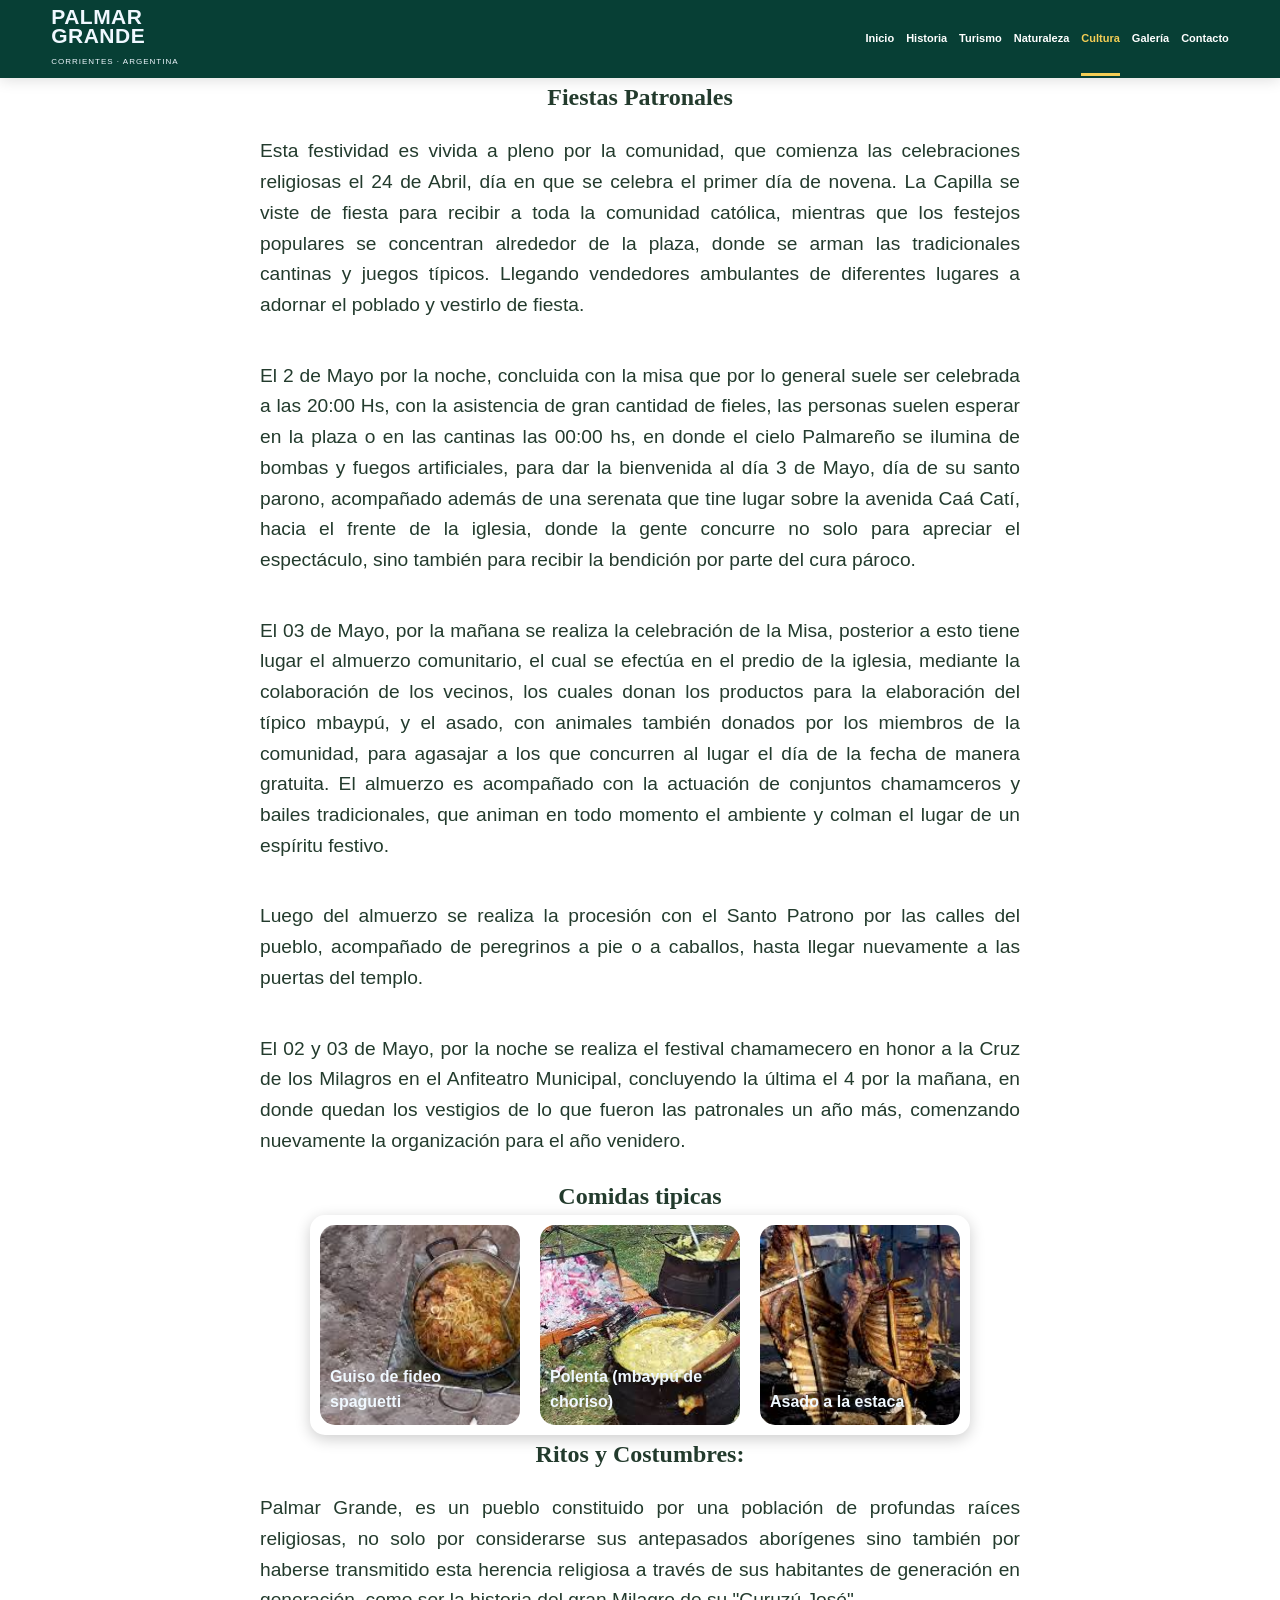
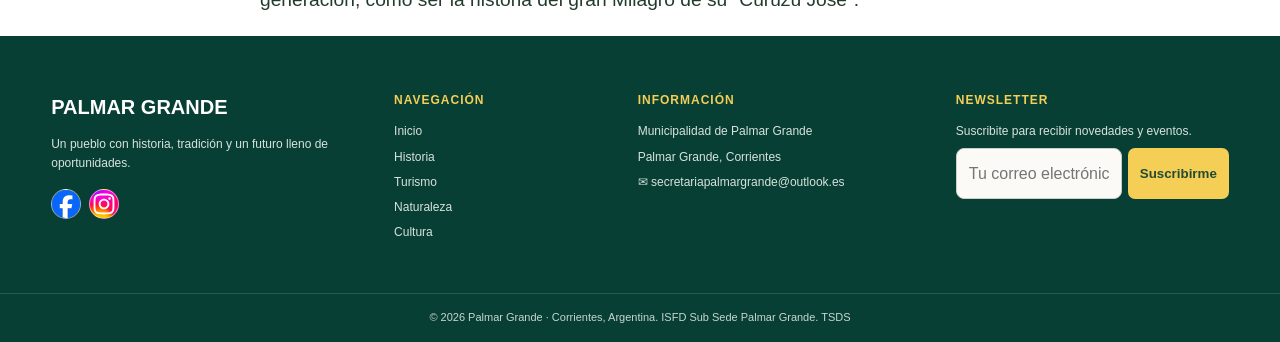
==== view/cultura.html @ cc7749fd "se cambia la estructura del proyecto y se agregan metadatos" ====
<!DOCTYPE html>
<html lang="en">

<head>
	<meta charset="UTF-8">
	<meta name="viewport" content="width=device-width, initial-scale=1.0">
	<link rel="stylesheet" href="../styles.css">
	<title>Cultura</title>
	<link rel="icon" href="../assets/imagenes/logo-municipio-palmar-grande.png" type="image/x-icon">
</head>

<body>
	<style>
		.text-cultura {
			margin: auto;
			font-size: 1.2rem;
			line-height: 1.6;
			max-width: 800px;
			padding: 20px;
			text-align: justify;
		}


		.galery_traditional-food {
			display: flex;
			flex-direction: row;
			flex-wrap: wrap;
			margin: auto;
			box-shadow: 0 4px 15px rgba(0, 0, 0, 0.2);
			border-radius: 15px;
		}

		span {
			color: aliceblue;
		}

		h2 {
			margin: auto;
			font-family: "Playfair Display", serif
		}

		.food {
			display: flex;
			align-items: flex-end;
			width: 200px;
			height: 200px;

			padding: 10px;
			margin: 10px;
			border-radius: 15px;
		}

		.guiso {
			background-image: url("../assets/imagenes/Imagenes_de_palmar/guiso_de_fideos.jpg");
			background-size: cover;


		}

		.polenta {
			background-image: url("../assets/imagenes/Imagenes_de_palmar/mbaipy.jpg");
			background-size: cover;
		}

		.asado {
			background-image: url("../assets/imagenes/Imagenes_de_palmar/asado_estaca.jpg");
			background-size: cover;
		}

		@media(max-width:400px) {
			.galery_traditional-food {
				justify-content: space-evenly;
			}
		}
	</style>
	<header class="site-header">
		<a class="brand" href="#inicio" aria-label="Palmar Grande - Inicio">

			<span>
				<strong>PALMAR<br>GRANDE</strong>
				<small>CORRIENTES · ARGENTINA</small>
			</span>
		</a>

		<button class="menu-toggle" aria-label="Abrir menú" aria-expanded="false">☰</button>

		<nav class="main-nav" aria-label="Navegación principal">
			<a href="../index.html">Inicio</a>
			<a href="./historia.html">Historia</a>
			<a href="./turismo.html">Turismo</a>
			<a href="./naturaleza.html">Naturaleza</a>
			<a class="active" href="./cultura.html">Cultura</a>
			<a href="./galeria.html">Galería</a>
			<a href="#contacto">Contacto</a>
		</nav>
	</header>
	<main id="inicio" style="display:flex;flex-direction: column;">

		<h2> Fiestas Patronales
		</h2>
		<p class="text-cultura">
			Esta festividad es vivida a pleno por la comunidad, que comienza las celebraciones religiosas el 24

			de Abril, día en que se celebra el primer día de novena. La Capilla se viste de fiesta para recibir a

			toda la comunidad católica, mientras que los festejos populares se concentran alrededor de la plaza,

			donde se arman las tradicionales cantinas y juegos típicos. Llegando vendedores ambulantes de

			diferentes lugares a adornar el poblado y vestirlo de fiesta.
		</p>

		<p class="text-cultura">El 2 de Mayo por la noche, concluida con la misa que por lo general suele ser
			celebrada a
			las 20:00

			Hs, con la asistencia de gran cantidad de fieles, las personas suelen esperar en la plaza o en las

			cantinas las 00:00 hs, en donde el cielo Palmareño se ilumina de bombas y fuegos artificiales, para

			dar la bienvenida al día 3 de Mayo, día de su santo parono, acompañado además de una serenata

			que tine lugar sobre la avenida Caá Catí, hacia el frente de la iglesia, donde la gente concurre no

			solo para apreciar el espectáculo, sino también para recibir la bendición por parte del cura pároco.
		</p>


		<p class="text-cultura">El 03 de Mayo, por la mañana se realiza la celebración de la Misa, posterior a esto
			tiene
			lugar el

			almuerzo comunitario, el cual se efectúa en el predio de la iglesia, mediante la colaboración de los

			vecinos, los cuales donan los productos para la elaboración del típico mbaypú, y el asado, con

			animales también donados por los miembros de la comunidad, para agasajar a los que concurren al

			lugar el día de la fecha de manera gratuita. El almuerzo es acompañado con la actuación de

			conjuntos chamamceros y bailes tradicionales, que animan en todo momento el ambiente y colman

			el lugar de un espíritu festivo.
		</p>

		<p class="text-cultura">Luego del almuerzo se realiza la procesión con el Santo Patrono por las calles del
			pueblo,
			acompañado de peregrinos a pie o a caballos, hasta llegar nuevamente a las puertas del templo.
		</p>
		<p class="text-cultura">El 02 y 03 de Mayo, por la noche se realiza el festival chamamecero en honor a la
			Cruz
			de los Milagros en el Anfiteatro Municipal, concluyendo la última el 4 por la mañana, en donde quedan
			los
			vestigios de lo que fueron las patronales un año más, comenzando nuevamente la organización para
			el año venidero.
		</p>
		<h2>Comidas tipicas</h2>
		<div class="galery_traditional-food">
			<div class="food guiso"><span> <b>Guiso de fideo spaguetti</b></span></div>

			<div class="food polenta"><span> <b>Polenta (mbaypú de choriso)</b></span></div>

			<div class="food asado"><span> <b>Asado a la estaca</b></span></div>

		</div>

		<h2>Ritos y Costumbres:</h2>
		<p class="text-cultura">
			Palmar Grande, es un pueblo constituido por una población de profundas raíces religiosas, no solo por
			considerarse sus antepasados aborígenes sino también por haberse transmitido esta herencia religiosa a
			través de sus habitantes de generación en generación, como ser la historia del gran Milagro de su "Curuzú
			José".
		</p>



	</main>
	<footer class="footer">
		<div class="container footer-grid">
			<div>
				<div class="footer-brand"> <strong>PALMAR GRANDE</strong></div>
				<p>Un pueblo con historia, tradición y un futuro lleno de oportunidades.</p>
				<div class="socials">
					<a class="face-logo" href="https://www.facebook.com/profile.php?id=100064782816824"
						aria-label="Facebook"></a>
					<a class="insta-logo" href="instagram.com"></a>
				</div>
			</div>
			<div>
				<h3>NAVEGACIÓN</h3>
				<a href="../index.html">Inicio</a>
				<a href="./historia.html">Historia</a>
				<a href="./turismo.html">Turismo</a>
				<a href="./naturaleza.html">Naturaleza</a>
				<a href="./cultura.html">Cultura</a>
			</div>
			<div>
				<h3>INFORMACIÓN</h3>
				<p>Municipalidad de Palmar Grande</p>
				<p>Palmar Grande, Corrientes</p>
				<p></p>
				<p>✉ secretariapalmargrande@outlook.es</p>
			</div>
			<div>
				<h3>NEWSLETTER</h3>
				<p>Suscribite para recibir novedades y eventos.</p>
				<form class="newsletter" onsubmit="return subscribe(event)"><input type="email"
						placeholder="Tu correo electrónico" required><button>Suscribirme</button></form>
			</div>
		</div>
		<div class="copyright">© 2026 Palmar Grande · Corrientes, Argentina. ISFD Sub Sede Palmar Grande. TSDS</div>
	</footer>
	<script>
		const menuButton = document.querySelector('.menu-toggle');
		const nav = document.querySelector('.main-nav');

		menuButton?.addEventListener('click', () => {
			const open = nav.classList.toggle('open');
			menuButton.setAttribute('aria-expanded', open ? 'true' : 'false');
		});

		document.querySelectorAll('.main-nav a').forEach(link => {
			link.addEventListener('click', () => nav.classList.remove('open'));
		});
	</script>

</body>

</html>
---- styles.css ----
* {
    box-sizing: border-box;
    margin: 0;
    padding: 0
}

html {
    scroll-behavior: smooth
}

body {
    font-family: "DM Sans", sans-serif;
    color: #233b2d;
    background: #fff;
    line-height: 1.6
}

a {
    text-decoration: none;
   color: inherit
}
.face-logo{
        height: 30px;width: 30px;
        background-image: url("./assets/imagenes/Imagenes_de_palmar/facebook-icon.svg");
}
.insta-logo{
    height: 30px;width: 30px;
    background-image: url("./assets/imagenes/Imagenes_de_palmar/instagram-icon.svg");
}

.container {
    width: min(1180px, 92%);
    margin: auto
}

.site-header {
    height: 94px;
    background: #073f35;
    color: #fff;
    display: flex;
    align-items: center;
    padding: 0 max(4%, calc((100vw - 1240px)/2));
    gap: 35px;
    position: sticky;
    top: 0;
    z-index: 1000;
    box-shadow: 0 2px 14px #0002
}

.brand {
    display: flex;
    align-items: center;
    gap: 10px;
    min-width: 215px
}

.brand-mark {
    font-size: 46px;
    line-height: 1
}

.brand strong {
    font-size: 21px;
    line-height: .92;
    display: block;
    letter-spacing: .5px
}

.brand small {
    font-size: 8px;
    letter-spacing: 1px
}

.main-nav {
    display: flex;
    align-items: center;
    justify-content: flex-end;
    gap: 25px;
    flex: 1;
    font-size: 13px;
    font-weight: 700
}

.main-nav a {
    padding: 36px 0 31px;
    border-bottom: 3px solid transparent
}

.main-nav a:hover,
.main-nav a.active {
    color: #f5ce55;
    border-color: #f5ce55
}

.menu-toggle {
    display: none;
    background: none;
    border: 0;
    color: #fff;
    font-size: 27px
}
.hero {
    min-height: 650px;
    position: relative;
    display: grid;
    place-items: center;
    text-align: center;
    overflow: hidden;
    /* background: linear-gradient(110deg, #d8e3cf 0%, #e9d5ad 48%, #537e55 100%); */
    
    background-size:cover
    ;
      /* Animación de 30s en total (10s por imagen) en bucle infinito */
      animation: cambiarFondo 30s infinite;
}

@keyframes cambiarFondo {
    0%, 28% {
        background-image: url("./assets/imagenes/palmar2026.jpeg");    
    }
    33.3%, 61.3% {
        background-image: url("./assets/imagenes/imagen_portada2.jpeg");
    }
    66.6%, 94.6% {
        background-image: url("./assets/imagenes/imagen_portada3.jpeg");
    }
    100% {
        background-image: url("./assets/imagenes/palmar2026.jpeg");
    }
}

.hero:after {
    content: "";
    position: absolute;
    inset: 0;
    /* background: radial-gradient(circle at 75% 35%, #f6e3af99 0 9%, transparent 10%), linear-gradient(90deg, #fff4e8dd 0 48%, #173f2e33 100%) */
}

.hero-overlay {
    position: absolute;
    inset: 0;
    /* background: linear-gradient(180deg, #fff5 0, #0001 70%, #0004) */
}

.hero-content {
    position: relative;
    z-index: 2;
    max-width: 800px
}

.script {
    font-family: "Playfair Display", serif;
    font-style: italic;
    font-size: 62px;
    color: #173b2b;
    line-height: 1
}

.hero h1 {
    font-size: 56px;
    line-height: 1.1;
    color: #173b2b;
    letter-spacing: 1px;
    margin: 8px 0 18px;
    font-weight: 800
}

.hero-content>p:not(.script) {
    font-size: 19px;
    color: #263a30
}

.hero-actions {
    display: flex;
    justify-content: center;
    gap: 14px;
    margin-top: 310px;

}

.btn {
    display: inline-block;
    padding: 13px 21px;
    border-radius: 12px;
    font-weight: 800;
    font-size: 13px;
    transition: .2s;
    border: 2px solid transparent;
    cursor: pointer
}

.btn-primary {
    background: #547b35;
    color: #fff
}

.btn-primary:hover {
    transform: translateY(-2px);
    background: #42652b
}

.btn-outline {
    border-color: #244f3e;
    color: #244f3e;
    background: #ffffff77
}

.btn-outline:hover {
    background: #fff
}

.btn-light {
    background: #fff;
    color: #315b39
}

.hero-dots {
    position: absolute;
    bottom: 18px;
    z-index: 3;
    display: flex;
    gap: 9px
}

.dot {
    width: 10px;
    height: 10px;
    border-radius: 50%;
    background: #fff8;
    border: 1px solid #fff
}

.dot.active {
    background: #fff
}

.quick-links {
    background: #fffaf0;
    border-radius: 15px;
    box-shadow: 0 5px 22px #0002;
    display: grid;
    grid-template-columns: repeat(4, 1fr);
    padding: 20px;
    margin-top: -1px;
    position: relative;
    z-index: 4
}

.quick-card {
    display: flex;
    align-items: center;
    gap: 15px;
    padding: 10px 25px;
    border-right: 1px solid #ddd
}

.quick-card:last-child {
    border: 0
}

.quick-card b {
    display: block;
    font-size: 15px
}

.quick-card small {
    display: block;
    font-size: 11px;
    color: #53605a;
    line-height: 1.35
}

.icon {
    width: 52px;
    height: 52px;
    border-radius: 50%;
    display: grid;
    place-items: center;
    color: #fff;
    font-size: 27px;
    flex: none;
    background: #547b35
}

.icon-earth {
    background: #6e6a39
}

.icon-culture {
    background: #a17a2e
}

.icon-tourism {
    background: #3d8587
}

.welcome {
    display: grid;
    grid-template-columns: .9fr 1.5fr;
    gap: 55px;
    padding: 90px 0
}

.eyebrow {
    font-size: 14px;
    font-weight: 800;
    letter-spacing: 1px
}

.welcome h2,
.contact h2 {
    font-family: "Playfair Display", serif;
    font-size: 43px;
    color: #4e7136;
    margin: 0 0 16px
}

.welcome-text>p {
    margin-bottom: 16px;
    color: #48554d
}

.photo-grid {
    display: grid;
    grid-template-columns: 1.2fr .8fr;
    grid-template-rows: 145px 145px 145px;
    gap: 10px
}

.photo {
    border-radius: 9px;
    overflow: hidden;
    display: flex;
    align-items: flex-end;
    padding: 12px;
    color: #fff;
    font-weight: 700;
    background-size: cover;
    background-position: center;
    box-shadow: 0 2px 8px #0002
}

.photo.large {
    grid-row: span 2
}

.photo-town {
    /* background: linear-gradient(140deg, #3f11b2, #2d5e3c) */

}

.photo-sunset {
    /* background: linear-gradient(135deg, #8133db, #e20f0f 48%, #3b6c54) */
background-image: url(".//assets/imagenes/Imagenes_de_palmar/atardecer.jpeg");
}

.photo-building {
    /* background: linear-gradient(135deg, #fbff00, #b59d74) */
    background-image: url("./assets/imagenes/Imagenes_de_palmar/index_patrimonio.jpeg");
}

.photo-riders {
    /* background: linear-gradient(135deg, #3c15a6, #10af52) */
    background-image: url("./assets/imagenes/Imagenes_de_palmar/asado_estaca.jpg");
}

.photo-square {
    /* background: linear-gradient(135deg, #f7071f, #e1a18b) */
background-image: url("./assets/imagenes/Imagenes_de_palmar/mural_Jose.jpg");
}

.section-light {
    background: #f7f4ec;
    padding: 70px 0
}

.section-title {
    display: flex;
    align-items: center;
    gap: 20px;
    margin-bottom: 35px
}

.section-title span {
    height: 1px;
    background: #8d9b87;
    flex: 1
}

.section-title h2 {
    font-family: "Playfair Display", serif;
    font-size: 25px;
    white-space: nowrap;
    color: #4e7136
}

.cards-grid {
    display: grid;
    grid-template-columns: repeat(6, 1fr);
    gap: 12px
}

.explore-card {
    background: #fffaf0;
    border-radius: 10px;
    overflow: hidden;
    box-shadow: 0 2px 9px #0001;
    transition: .25s
}

.explore-card:hover {
    transform: translateY(-5px);
    box-shadow: 0 8px 18px #0002
}

.card-image {
    height: 140px;
    display: grid;
    place-items: center;
    color: #fff;
    font-weight: 800;
    letter-spacing: 1px;
    text-align: center;
    background-size: cover
}

.history-image {
    background: linear-gradient(135deg, #786a53, #b9aa8d)
}

.tourism-image {
    background: linear-gradient(135deg, #d7c18e, #416f62)
}

.nature-image {
    background: linear-gradient(135deg, #577b44, #9eb46d)
}

.culture-image {
    background: linear-gradient(135deg, #6c5141, #d1a14d)
}

.stories-image {
    background: linear-gradient(135deg, #789b76, #c0a578)
}

.gallery-image {
    background: linear-gradient(135deg, #39735e, #9cbf76)
}

.card-body {
    padding: 15px;
    text-align: center
}

.card-body p {
    font-size: 11px;
    min-height: 72px;
    color: #505951
}

.card-body a {
    display: inline-block;
    border: 1px solid #6c7c61;
    border-radius: 5px;
    padding: 5px 13px;
    font-size: 10px;
    font-weight: 800
}

.timeline {
    display: grid;
    grid-template-columns: 1fr 1.4fr;
    gap: 50px;
    padding: 70px 0
}

.timeline h2 {
    font-family: "Playfair Display", serif;
    font-size: 40px;
    color: #4e7136
}

.timeline-copy p:last-child {
    margin-top: 14px;
    color: #56625b
}

.timeline-steps {
    display: grid;
    grid-template-columns: repeat(3, 1fr);
    gap: 12px;
    align-items: stretch
}

.timeline-steps div {
    border-left: 3px solid #63834c;
    padding: 12px 16px;
    /* background: #f5f1e6; */
    border-radius: 0 10px 10px 0
}
.fondo_ayer{background-image: url("./assets/imagenes/Imagenes_de_palmar/vence_rincon.jpg");}
.fondo_hoy{
    background-image: url("./assets/imagenes/Imagenes_de_palmar/curuzú_jose.jpg");
    background-size: cover;
}

.timeline-steps strong {
    display: block;
    color: #fafcf9
}

.timeline-steps span {
    font-size: 1rem;
    color: white;
}

.cta {
    background: linear-gradient(90deg, #36523d, #aa8357, #294e3d);
    background-image: url("./assets/imagenes/palmar2026.jpeg");
    color: #fff;
    padding: 42px 0
}

.cta-inner {
    display: flex;
    align-items: center;
    justify-content: space-between;
    gap: 30px
}

.cta h2 {
    font-size: 23px;
    letter-spacing: 1px
}

.cta .script {
    color: #fff;
    font-size: 34px
}

.contact {
    display: grid;
    grid-template-columns: 1fr 1fr;
    gap: 60px;
    padding: 80px 0
}

.contact-form {
    display: grid;
    gap: 12px
}

.contact-form input,
.contact-form textarea,
.newsletter input {
    width: 100%;
    border: 1px solid #c9d0c8;
    border-radius: 8px;
    padding: 12px;
    font: inherit;
    background: #fbfaf6
}

.form-status {
    font-size: 13px;
    color: #547b35
}

.footer {
    background: #073f35;
    color: #fff;
    padding-top: 55px
}

.footer-grid {
    display: grid;
    grid-template-columns: 1.2fr .8fr 1.1fr 1.1fr;
    gap: 45px;
    padding-bottom: 45px
}

.footer h3 {
    font-size: 12px;
    color: #f5ce55;
    margin-bottom: 12px;
    letter-spacing: 1px
}

.footer a,
.footer p {
    display: block;
    font-size: 12px;
    color: #d7e3dc;
    margin-bottom: 6px
}

.footer-brand {
    font-size: 20px;
    margin-bottom: 12px
}

.socials {
    display: flex;
    gap: 8px;
    margin-top: 15px
}

.socials a {
    width: 30px;
    height: 30px;
    border: 1px solid #fff8;
    border-radius: 50%;
    display: grid;
    place-items: center
}

.newsletter {
    display: flex;
    gap: 6px
}

.newsletter input {
    min-width: 0
}

.newsletter button {
    border: 0;
    background: #f5ce55;
    color: #234b35;
    border-radius: 7px;
    padding: 0 12px;
    font-weight: 800
}

.copyright {
    border-top: 1px solid #ffffff22;
    padding: 15px 4%;
    font-size: 11px;
    text-align: center;
    color: #c7d6cf
}
@media(max-width:4000px){
   .hero{ max-width: 1000px;
    position: relative;
    margin: auto;
}}

@media(max-width:1700px) {
    .site-header {
        padding: 0 4%;
        height: 78px
    }
    .hero{
                max-width: 100%;
        position: relative;
        margin: auto;
    }

    .main-nav {
        gap: 12px;
        font-size: 11px
    }

    .main-nav a {
        padding: 28px 0 25px
    }

    .quick-links {
        grid-template-columns: repeat(2, 1fr)
    }

    .quick-card:nth-child(2) {
        border-right: 0
    }

    .cards-grid {
        grid-template-columns: repeat(3, 1fr)
    }
}

@media(max-width:760px) {
    .site-header {
        justify-content: space-between
    }

    .menu-toggle {
        display: block
    }

    .main-nav {
        position: absolute;
        top: 78px;
        left: 0;
        right: 0;
        background: #073f35;
        display: none;
        flex-direction: column;
        align-items: stretch;
        padding: 10px 6%;
        gap: 0
    }

    .main-nav.open {
        display: flex
    }

    .main-nav a {
        padding: 12px;
        border-bottom: 1px solid #ffffff22
    }

    .hero {
        min-height: 510px
    }

    .hero h1 {
        font-size: 37px
    }

    .script {
        font-size: 45px
    }

    .hero-content>p:not(.script) {
        font-size: 16px;
        padding: 0 18px
    }

    .hero-actions {
        flex-direction: column;
        margin: 22px 25px 0
    }

    .welcome,
    .timeline,
    .contact {
        grid-template-columns: 1fr;
        gap: 35px
    }

    .photo-grid {
        grid-template-rows: 130px 130px 130px
    }

    .cards-grid {
        grid-template-columns: repeat(2, 1fr)
    }

    .cta-inner {
        flex-direction: column;
        text-align: center
    }

    .footer-grid {
        grid-template-columns: 1fr 1fr
    }

    .newsletter {
        flex-direction: column;
        gap: 7px
    }

    .newsletter button {
        height: 40px
    }

    .desktop {
        display: none
    }
}

@media(max-width:480px) {
    .brand {
        min-width: auto
    }

    .brand-mark {
        font-size: 36px
    }

    .brand strong {
        font-size: 17px
    }

    .quick-links {
        grid-template-columns: 1fr
    }

    .quick-card {
        border-right: 0;
        border-bottom: 1px solid #ddd;
        padding: 14px 5px
    }

    .cards-grid {
        grid-template-columns: 1fr
    }

    .footer-grid {
        grid-template-columns: 1fr
    }

    .hero h1 {
        font-size: 31px
    }

    .welcome h2,
    .contact h2 {
        font-size: 35px
    }

    .section-title h2 {
        font-size: 19px
    }

    .photo-grid {
        grid-template-columns: 1fr 1fr
    }

    .photo.large {
        grid-row: span 2
    }

    .photo {
        font-size: 11px
    }
}
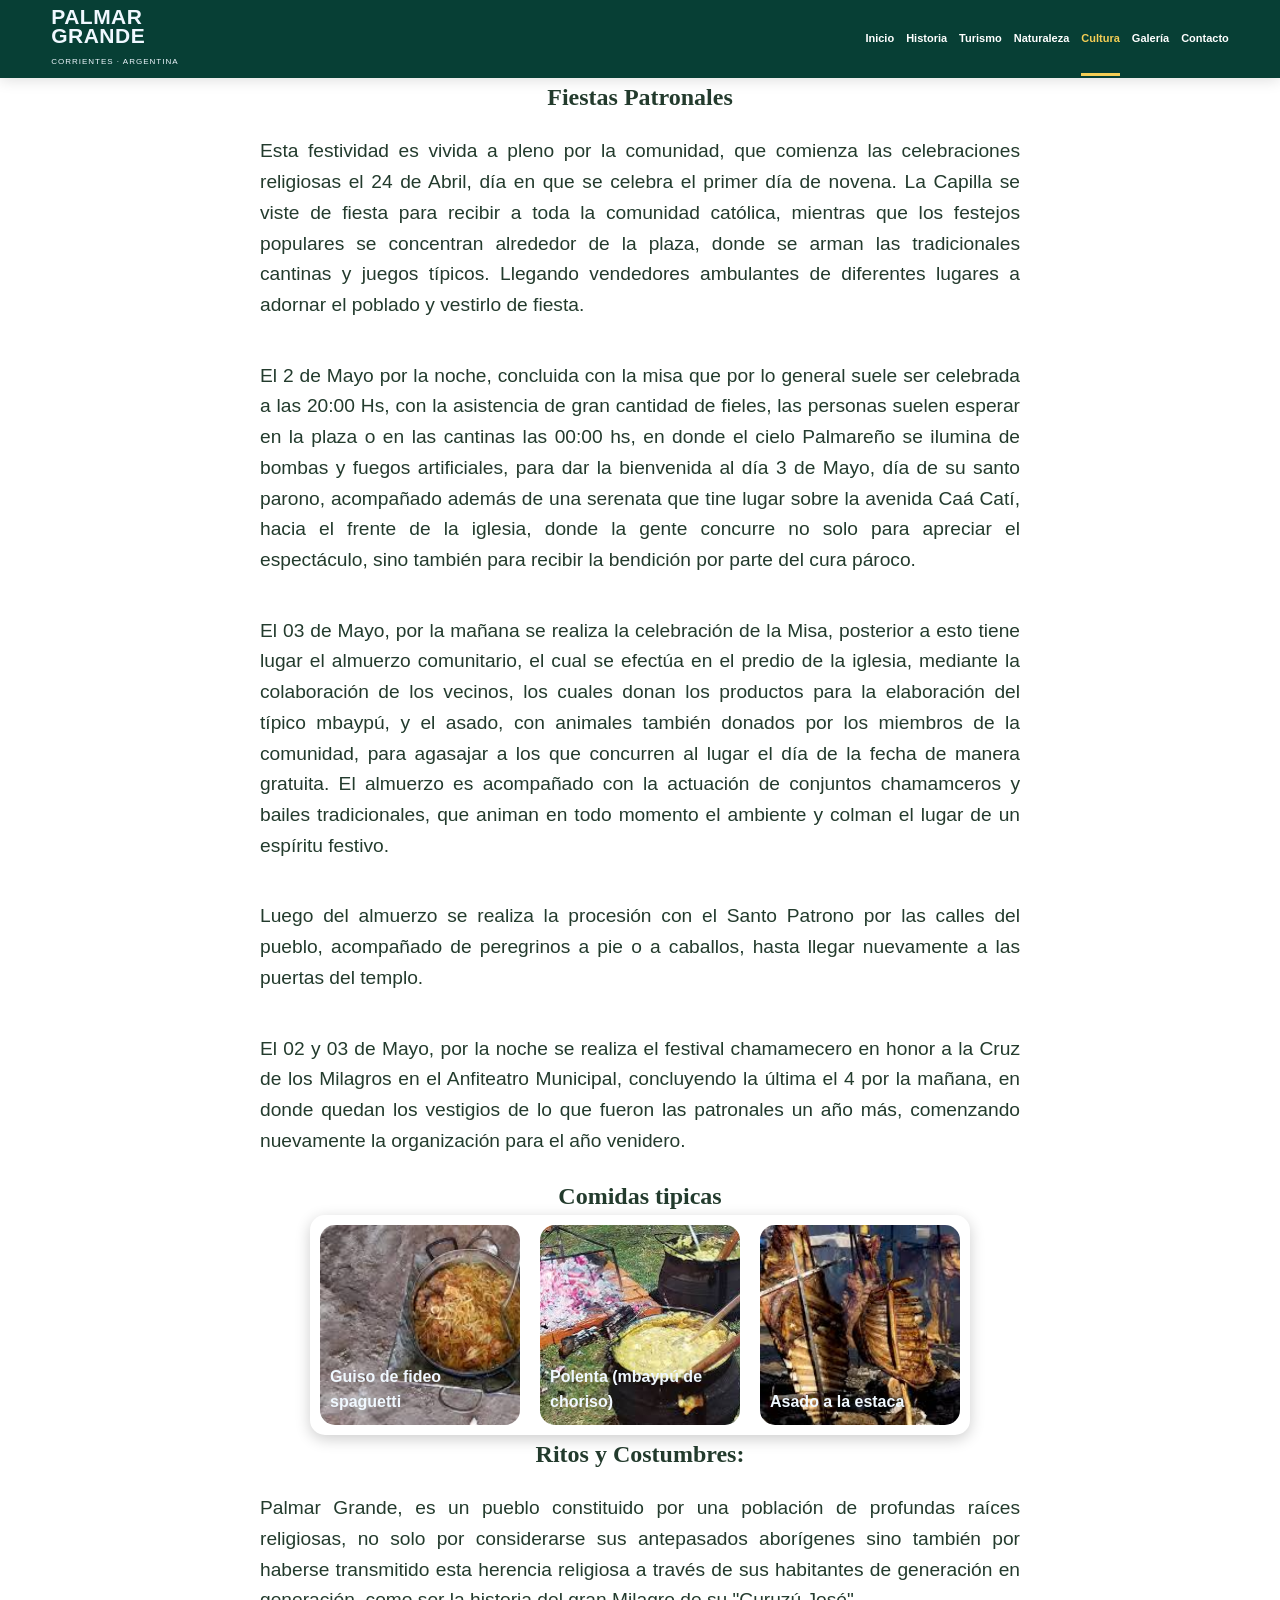
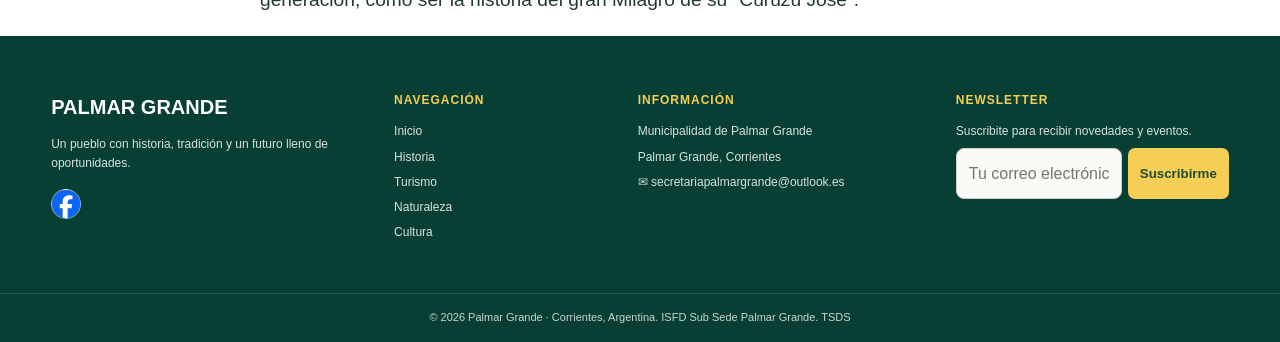
==== commit 8a90851a: "Rf: Se cambian algunos datos, se quita el botón de Instagram momentáneamente, se agregan nuevos dato" ====
--- a/view/cultura.html
+++ b/view/cultura.html
@@ -1,11 +1,14 @@
 <!DOCTYPE html>
-<html lang="en">
+<html lang="es">
 
 <head>
 	<meta charset="UTF-8">
 	<meta name="viewport" content="width=device-width, initial-scale=1.0">
 	<link rel="stylesheet" href="../styles.css">
-	<title>Cultura</title>
+	<title>Cultura de Palmar Grande</title>
+	<meta name="description"
+		content="Esta página ilustra aspectos de la cultura de la localidad Palmar Grande un pueblo de la provincia de Corrientes, Argentina.">
+
 	<link rel="icon" href="../assets/imagenes/logo-municipio-palmar-grande.png" type="image/x-icon">
 </head>
 
@@ -183,7 +186,6 @@
 				<div class="socials">
 					<a class="face-logo" href="https://www.facebook.com/profile.php?id=100064782816824"
 						aria-label="Facebook"></a>
-					<a class="insta-logo" href="instagram.com"></a>
 				</div>
 			</div>
 			<div>
--- a/styles.css
+++ b/styles.css
@@ -100,34 +100,46 @@
     font-size: 27px
 }
 .hero {
-    min-height: 650px;
-    position: relative;
-    display: grid;
-    place-items: center;
-    text-align: center;
-    overflow: hidden;
-    /* background: linear-gradient(110deg, #d8e3cf 0%, #e9d5ad 48%, #537e55 100%); */
+  min-height: 650px;
+  position: relative;
+  display: grid;
+  place-items: center;
+  text-align: center;
+  overflow: hidden;
+  isolation: isolate;            
+}
+
+.hero-fondo {
+  position: absolute;
+  inset: 0;
+  z-index: -1;
+}
+
+.hero-fondo img {
+  position: absolute;
+  inset: 0;
+  width: 100%;
+  height: 100%;
+  object-fit: cover;
+  opacity: 0;
+  animation: fundido 30s infinite;
+}
+
+/* Cada imagen va desfasada 10 s. La primera se ve desde el inicio. */
+.hero-fondo img:nth-child(1) { opacity: 1; animation-delay: 0s; }
+.hero-fondo img:nth-child(2) { animation-delay: -20s; }
+.hero-fondo img:nth-child(3) { animation-delay: -10s; }
+
+@keyframes fundido {
+  0%, 28%  { opacity: 1; }
+  33%, 94% { opacity: 0; }
+  100%     { opacity: 1; }
+}
+
+/* Respeta a quien prefiere menos movimiento: solo se ve la primera */
+
+ /* background: linear-gradient(110deg, #d8e3cf 0%, #e9d5ad 48%, #537e55 100%); */
     
-    background-size:cover
-    ;
-      /* Animación de 30s en total (10s por imagen) en bucle infinito */
-      animation: cambiarFondo 30s infinite;
-}
-
-@keyframes cambiarFondo {
-    0%, 28% {
-        background-image: url("./assets/imagenes/palmar2026.jpeg");    
-    }
-    33.3%, 61.3% {
-        background-image: url("./assets/imagenes/imagen_portada2.jpeg");
-    }
-    66.6%, 94.6% {
-        background-image: url("./assets/imagenes/imagen_portada3.jpeg");
-    }
-    100% {
-        background-image: url("./assets/imagenes/palmar2026.jpeg");
-    }
-}
 
 .hero:after {
     content: "";
@@ -167,7 +179,7 @@
 
 .hero-content>p:not(.script) {
     font-size: 19px;
-    color: #263a30
+    color: hsl(150, 100%, 99%)
 }
 
 .hero-actions {
@@ -344,19 +356,19 @@
     grid-row: span 2
 }
 
-.photo-town {
+/* .photo-town { */
     /* background: linear-gradient(140deg, #3f11b2, #2d5e3c) */
 
-}
+/* }   */
 
 .photo-sunset {
     /* background: linear-gradient(135deg, #8133db, #e20f0f 48%, #3b6c54) */
-background-image: url(".//assets/imagenes/Imagenes_de_palmar/atardecer.jpeg");
+background-image: url(".//assets/imagenes/Imagenes_de_palmar/atardecer.webp");
 }
 
 .photo-building {
     /* background: linear-gradient(135deg, #fbff00, #b59d74) */
-    background-image: url("./assets/imagenes/Imagenes_de_palmar/index_patrimonio.jpeg");
+    background-image: url("./assets/imagenes/Imagenes_de_palmar/index_patrimonio.webp");
 }
 
 .photo-riders {
@@ -517,7 +529,7 @@
 
 .cta {
     background: linear-gradient(90deg, #36523d, #aa8357, #294e3d);
-    background-image: url("./assets/imagenes/palmar2026.jpeg");
+    background-image: url("./assets/imagenes/palmar2026.webp");
     color: #fff;
     padding: 42px 0
 }
@@ -825,4 +837,5 @@
     .photo {
         font-size: 11px
     }
+
 }
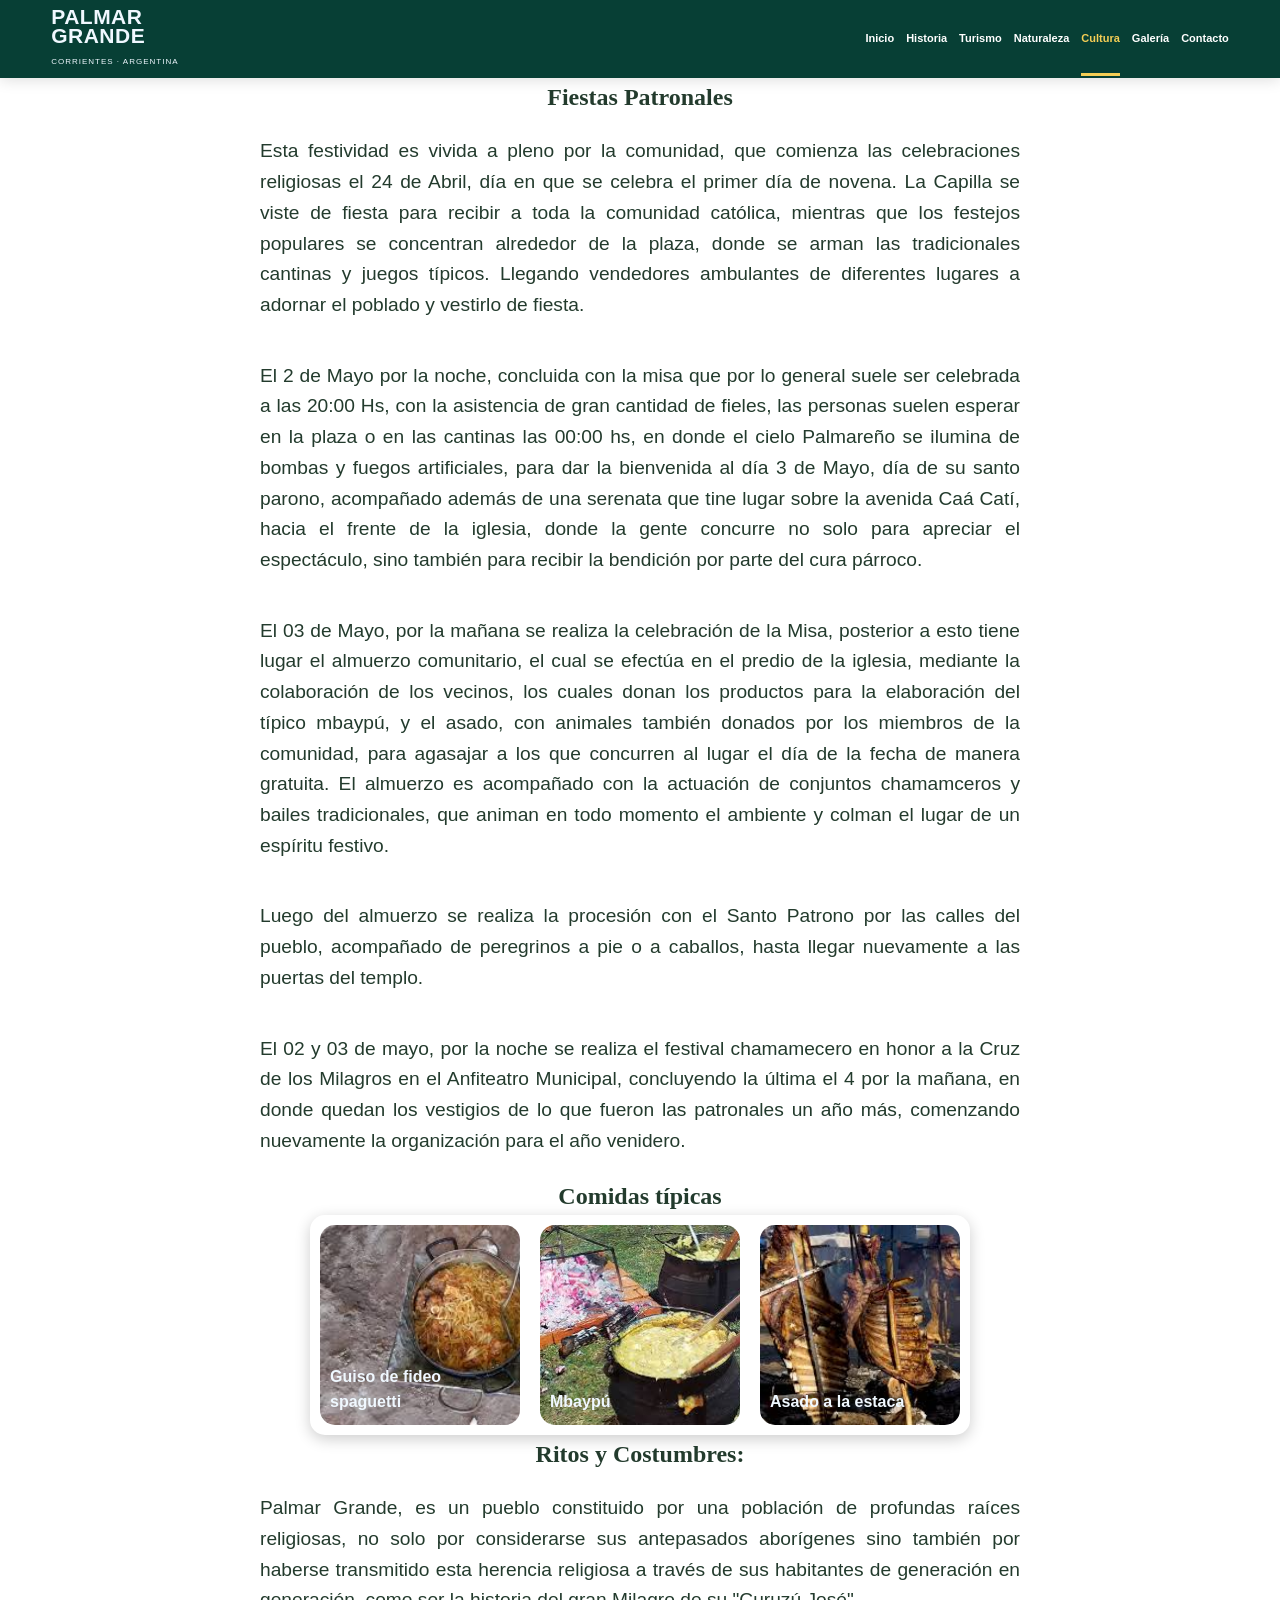
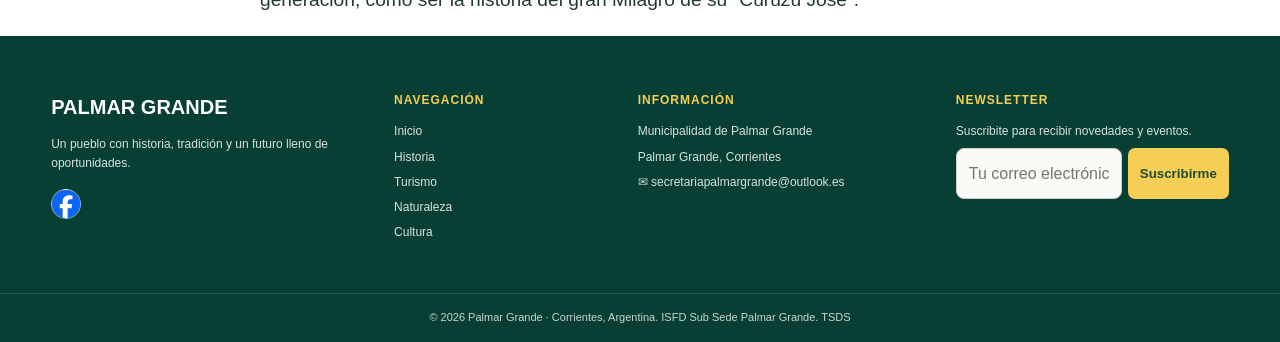
==== commit e3697fd0: "fix: Se arreglan errores en la pagina del index y cultura." ====
--- a/view/cultura.html
+++ b/view/cultura.html
@@ -125,7 +125,7 @@
 
 			que tine lugar sobre la avenida Caá Catí, hacia el frente de la iglesia, donde la gente concurre no
 
-			solo para apreciar el espectáculo, sino también para recibir la bendición por parte del cura pároco.
+			solo para apreciar el espectáculo, sino también para recibir la bendición por parte del cura párroco.
 		</p>
 
 
@@ -150,18 +150,18 @@
 			pueblo,
 			acompañado de peregrinos a pie o a caballos, hasta llegar nuevamente a las puertas del templo.
 		</p>
-		<p class="text-cultura">El 02 y 03 de Mayo, por la noche se realiza el festival chamamecero en honor a la
+		<p class="text-cultura">El 02 y 03 de mayo, por la noche se realiza el festival chamamecero en honor a la
 			Cruz
 			de los Milagros en el Anfiteatro Municipal, concluyendo la última el 4 por la mañana, en donde quedan
 			los
 			vestigios de lo que fueron las patronales un año más, comenzando nuevamente la organización para
 			el año venidero.
 		</p>
-		<h2>Comidas tipicas</h2>
+		<h2>Comidas típicas</h2>
 		<div class="galery_traditional-food">
 			<div class="food guiso"><span> <b>Guiso de fideo spaguetti</b></span></div>
 
-			<div class="food polenta"><span> <b>Polenta (mbaypú de choriso)</b></span></div>
+			<div class="food polenta"><span> <b>Mbaypú</b></span></div>
 
 			<div class="food asado"><span> <b>Asado a la estaca</b></span></div>
 
